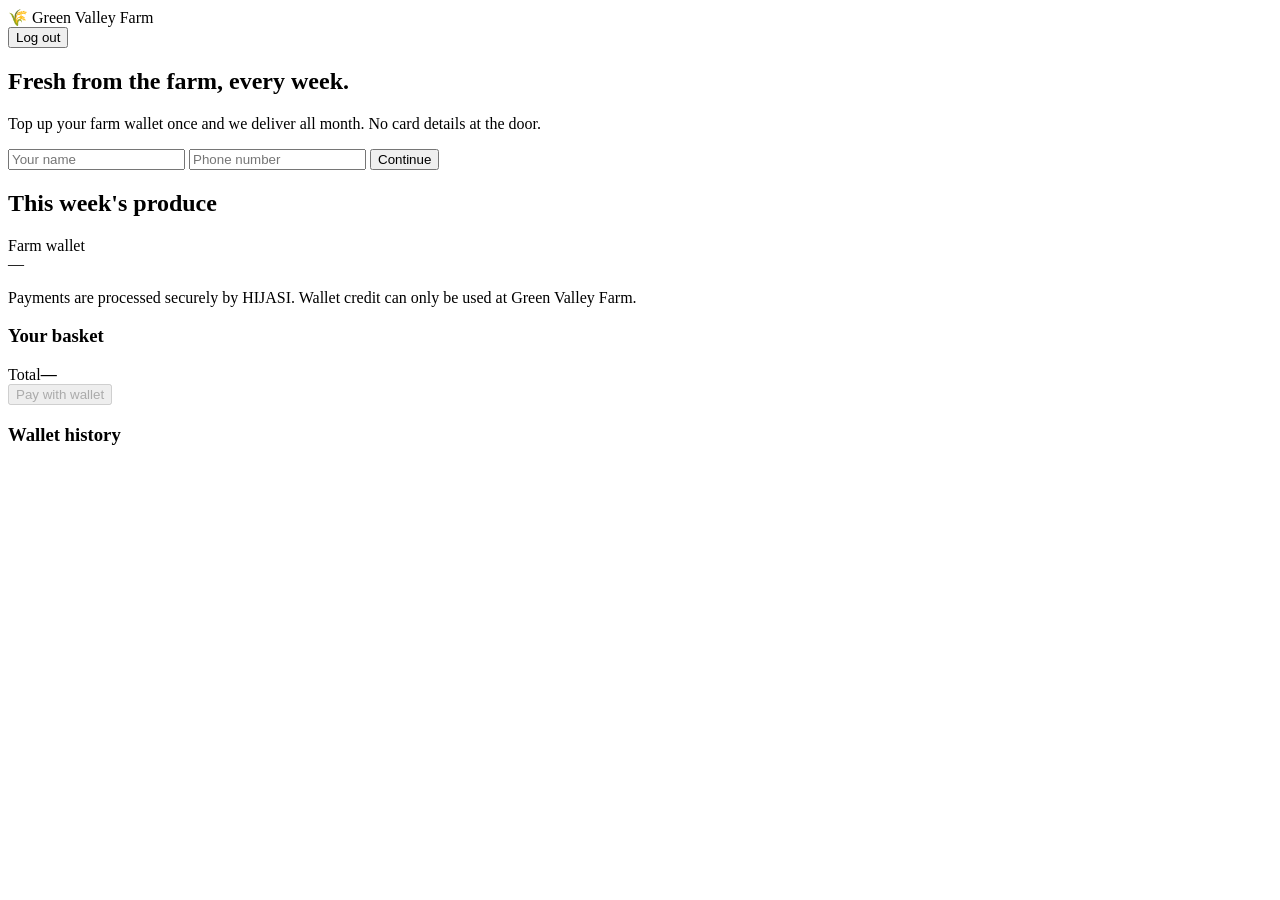
==== demo-farm/static/index.html @ 2ae4b8ee "Add wallet API MVP: ledger backend, dashboards, demo farm Flask + MySQL closed-loop wallet ledger wi" ====
<!doctype html>
<html lang="en">
<head>
  <meta charset="utf-8">
  <meta name="viewport" content="width=device-width, initial-scale=1">
  <title>Green Valley Farm</title>
  <link rel="stylesheet" href="/static/farm.css">
</head>
<body>
  <header class="top">
    <div class="wrap bar">
      <div class="logo">🌾 Green Valley Farm</div>
      <div id="who" class="who hidden"><span id="whoName"></span> <button id="logout" class="link">Log out</button></div>
    </div>
  </header>

  <main class="wrap">
    <div id="notice" class="notice hidden"></div>

    <section id="loginView" class="panel login hidden">
      <h1>Fresh from the farm, every week.</h1>
      <p>Top up your farm wallet once and we deliver all month. No card details at the door.</p>
      <form id="loginForm">
        <input name="name" placeholder="Your name" required>
        <input name="phone" placeholder="Phone number" inputmode="tel" required>
        <button class="btn">Continue</button>
      </form>
    </section>

    <div id="shopView" class="layout hidden">
      <section>
        <h2>This week's produce</h2>
        <div id="products" class="products"></div>
      </section>

      <aside>
        <div class="panel wallet">
          <div class="label">Farm wallet</div>
          <div id="balance" class="balance">—</div>
          <div class="topups" id="topupBtns"></div>
          <p class="fine">Payments are processed securely by HIJASI. Wallet credit can only be used at Green Valley Farm.</p>
        </div>

        <div class="panel">
          <h3>Your basket</h3>
          <div id="cart" class="cart"></div>
          <div class="total"><span>Total</span><b id="cartTotal">—</b></div>
          <button id="payBtn" class="btn wide" disabled>Pay with wallet</button>
        </div>

        <div class="panel">
          <h3>Wallet history</h3>
          <ul id="history" class="history"></ul>
        </div>
      </aside>
    </div>
  </main>

  <script src="/static/farm.js"></script>
</body>
</html>
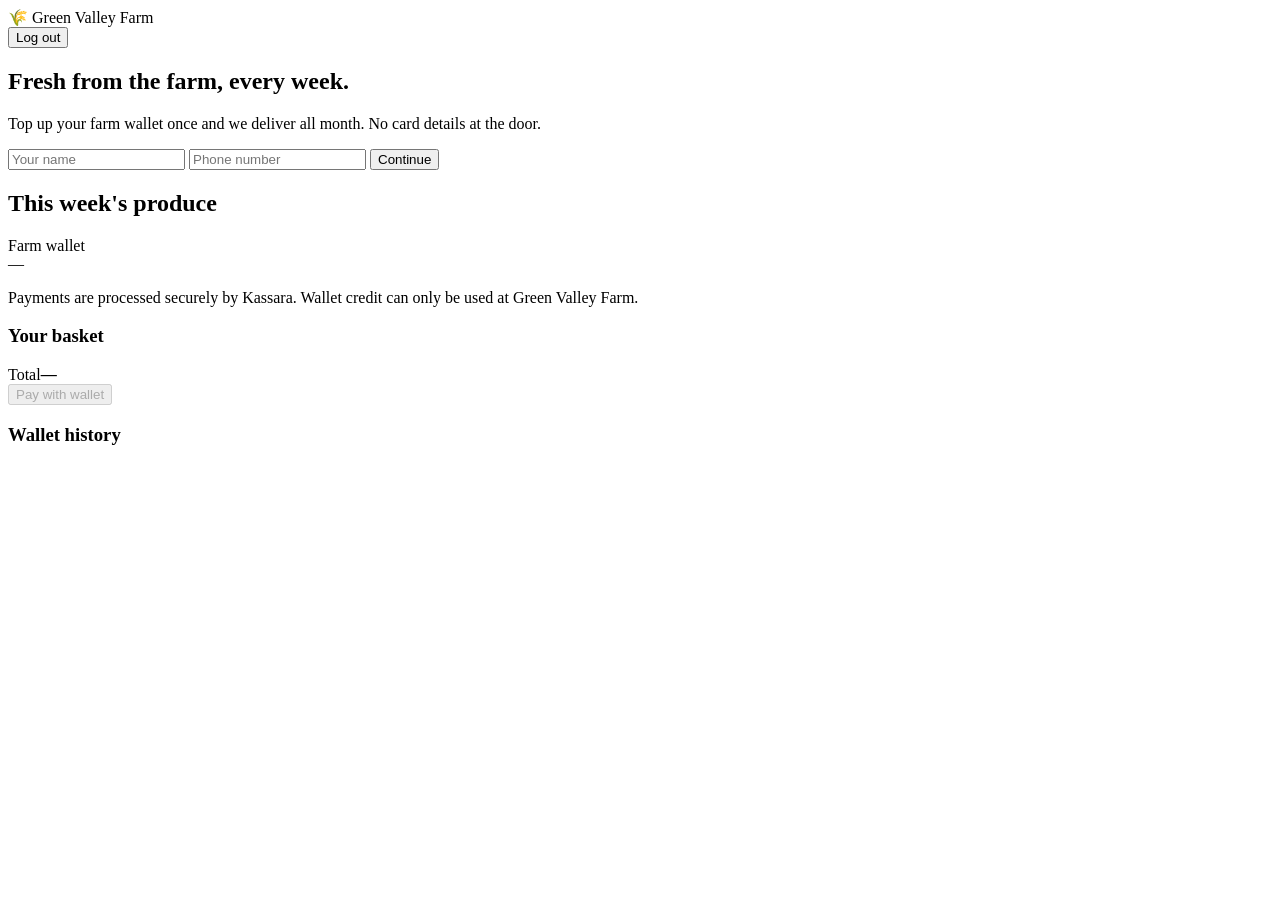
==== commit 860a6a93: "Rebrand to Kassara and add cPanel production deployment - Visible branding renamed to Kassara; demo " ====
--- a/demo-farm/static/index.html
+++ b/demo-farm/static/index.html
@@ -38,7 +38,7 @@
           <div class="label">Farm wallet</div>
           <div id="balance" class="balance">—</div>
           <div class="topups" id="topupBtns"></div>
-          <p class="fine">Payments are processed securely by HIJASI. Wallet credit can only be used at Green Valley Farm.</p>
+          <p class="fine">Payments are processed securely by Kassara. Wallet credit can only be used at Green Valley Farm.</p>
         </div>
 
         <div class="panel">
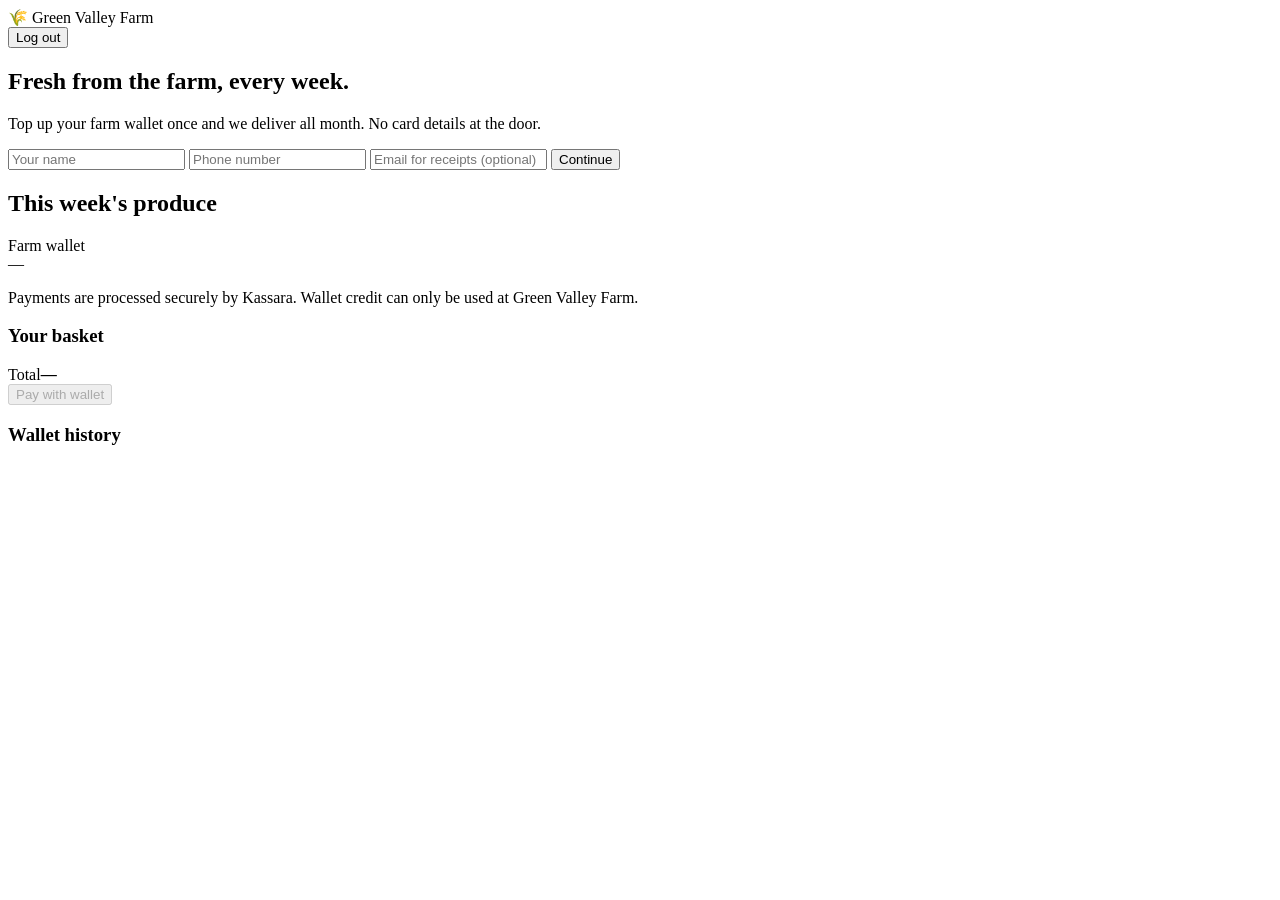
==== commit 4d62bb23: "Add email: merchant verification, review decisions, wallet receipts, checkout codes Co-Authored-By: " ====
--- a/demo-farm/static/index.html
+++ b/demo-farm/static/index.html
@@ -23,6 +23,7 @@
       <form id="loginForm">
         <input name="name" placeholder="Your name" required>
         <input name="phone" placeholder="Phone number" inputmode="tel" required>
+        <input name="email" type="email" placeholder="Email for receipts (optional)" autocomplete="email">
         <button class="btn">Continue</button>
       </form>
     </section>
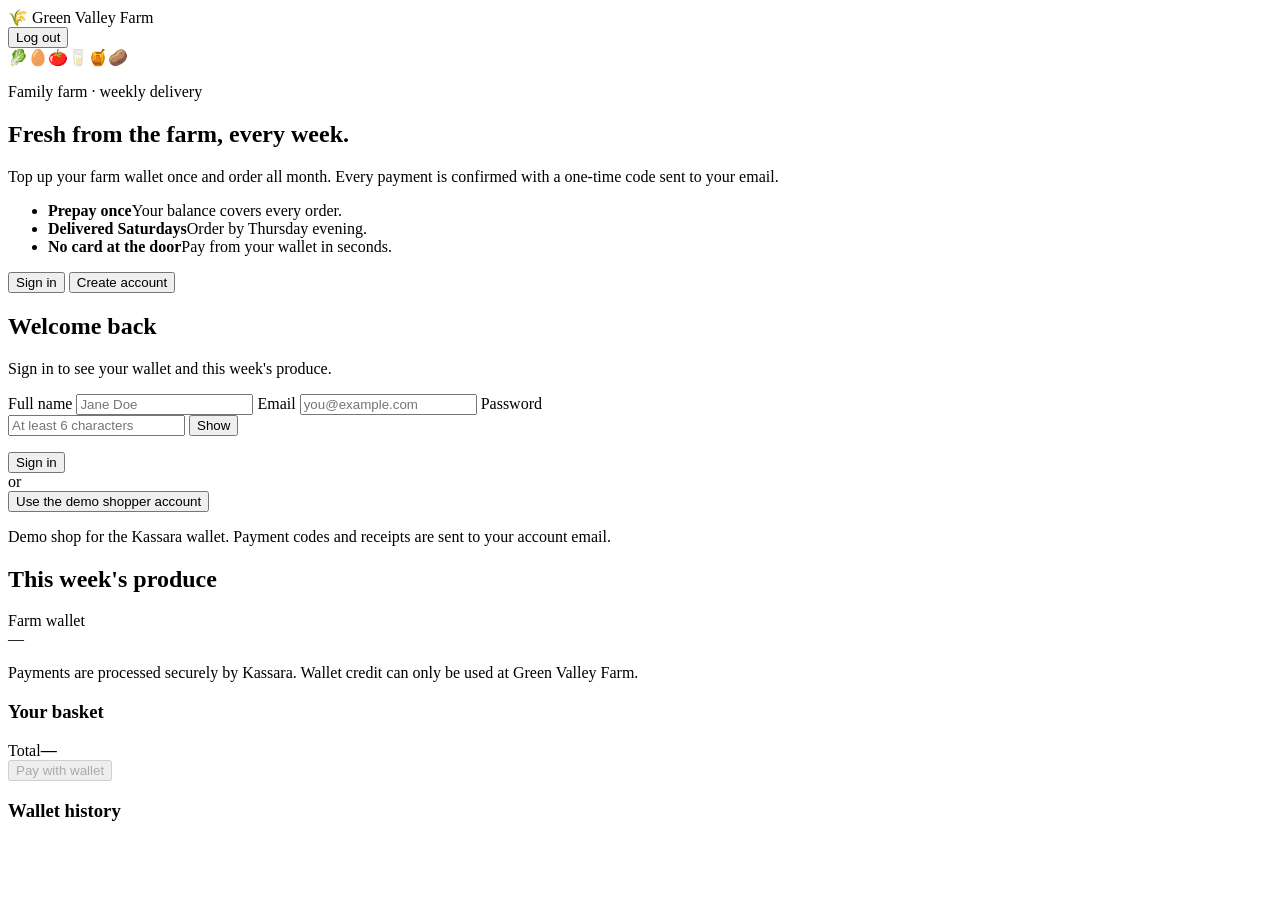
==== commit db97a161: "Demo farm: email + password accounts, new sign-in page, demo shopper button Co-Authored-By: Claude O" ====
--- a/demo-farm/static/index.html
+++ b/demo-farm/static/index.html
@@ -17,15 +17,43 @@
   <main class="wrap">
     <div id="notice" class="notice hidden"></div>
 
-    <section id="loginView" class="panel login hidden">
-      <h1>Fresh from the farm, every week.</h1>
-      <p>Top up your farm wallet once and we deliver all month. No card details at the door.</p>
-      <form id="loginForm">
-        <input name="name" placeholder="Your name" required>
-        <input name="phone" placeholder="Phone number" inputmode="tel" required>
-        <input name="email" type="email" placeholder="Email for receipts (optional)" autocomplete="email">
-        <button class="btn">Continue</button>
-      </form>
+    <section id="loginView" class="auth hidden">
+      <div class="auth-hero">
+        <div class="auth-produce" aria-hidden="true"><span>🥬</span><span>🥚</span><span>🍅</span><span>🥛</span><span>🍯</span><span>🥔</span></div>
+        <p class="auth-kicker">Family farm · weekly delivery</p>
+        <h1>Fresh from the farm, every week.</h1>
+        <p class="auth-lead">Top up your farm wallet once and order all month. Every payment is confirmed with a one-time code sent to your email.</p>
+        <ul class="auth-points">
+          <li><b>Prepay once</b><span>Your balance covers every order.</span></li>
+          <li><b>Delivered Saturdays</b><span>Order by Thursday evening.</span></li>
+          <li><b>No card at the door</b><span>Pay from your wallet in seconds.</span></li>
+        </ul>
+      </div>
+
+      <div class="auth-card">
+        <div class="auth-tabs" role="tablist">
+          <button type="button" class="active" data-mode="signin" role="tab">Sign in</button>
+          <button type="button" data-mode="signup" role="tab">Create account</button>
+        </div>
+        <h2 id="authTitle">Welcome back</h2>
+        <p class="auth-sub" id="authSub">Sign in to see your wallet and this week's produce.</p>
+        <form id="loginForm" novalidate>
+          <label class="signup-only" for="fName">Full name</label>
+          <input class="signup-only" id="fName" name="name" autocomplete="name" placeholder="Jane Doe">
+          <label for="fEmail">Email</label>
+          <input id="fEmail" name="email" type="email" autocomplete="email" placeholder="you@example.com" required>
+          <label for="fPass">Password</label>
+          <div class="pass">
+            <input id="fPass" name="password" type="password" autocomplete="current-password" placeholder="At least 6 characters" required>
+            <button type="button" id="showPass" class="pass-toggle">Show</button>
+          </div>
+          <p id="authError" class="auth-error" role="alert"></p>
+          <button class="btn wide" id="authBtn">Sign in</button>
+        </form>
+        <div class="auth-or"><span>or</span></div>
+        <button type="button" id="demoLogin" class="btn wide ghost">Use the demo shopper account</button>
+        <p class="auth-fine">Demo shop for the Kassara wallet. Payment codes and receipts are sent to your account email.</p>
+      </div>
     </section>
 
     <div id="shopView" class="layout hidden">
@@ -39,6 +67,7 @@
           <div class="label">Farm wallet</div>
           <div id="balance" class="balance">—</div>
           <div class="topups" id="topupBtns"></div>
+          <p class="fine" id="feeNote"></p>
           <p class="fine">Payments are processed securely by Kassara. Wallet credit can only be used at Green Valley Farm.</p>
         </div>
 
